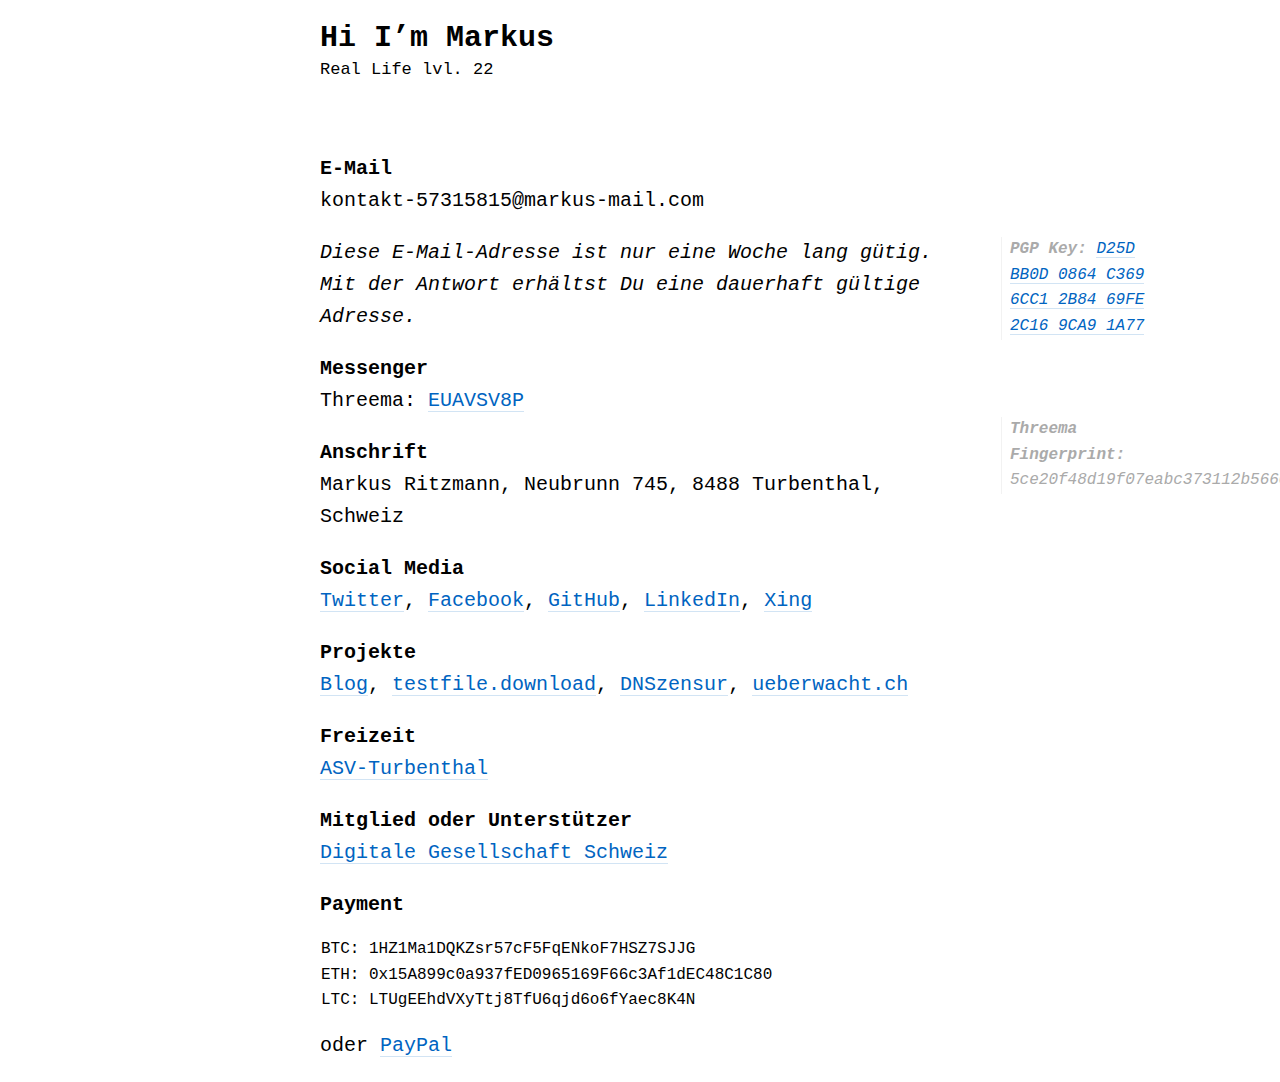
==== public/index.html @ 3424f523 "new directory structure and nginx config" ====
<!DOCTYPE html>
<html>
  <head>
    <meta charset="utf-8">
    <meta http-equiv="X-UA-Compatible" content="IE=edge">
    <meta name="viewport" content="width=device-width, initial-scale=1.0">

    <title>Markus Ritzmann</title>
    <meta name="description" content="Persönliche Webseite von Markus Ritzmann aus Turbenthal, Schweiz."/>
    <meta name="keywords" content="Markus Ritzmann, Unterspitzwies, 8488 Turbenthal, Schweiz, weissertiger2, Neubrunn 745, Winterthur"/>
    <meta name="author" content="Markus Ritzmann">

    <!-- css files -->
    <link rel="stylesheet" href="css/awsm.min.css">
    <link rel="stylesheet" href="css/custom.css">

  </head>
  <body>
    <header>
      <h1>Hi I&rsquo;m Markus</h1>
      <p>Real Life lvl. 22</p>
    </header>
    <main>
      <dl>
        <dt>E-Mail</dt>
        <dd>
          <p>kontakt-57315815<span style="display:none">dummy</span>@mar<span style="display:none">dummy</span>kus-mail.com</p>
          <aside>
            <p><strong>PGP Key:</strong> <a href="pgp.asc">D25D BB0D 0864 C369 6CC1 2B84 69FE 2C16 9CA9 1A77</a></p>
          </aside>
          <p><i>Diese E-Mail-Adresse ist nur eine Woche lang gütig. Mit der Antwort erhältst Du eine dauerhaft gültige Adresse.</i></p>
        </dd>

        <dt>Messenger</dt>
        <dd>
          Threema: <a href="threema://add?id=EUAVSV8P">EUAVSV8P</a><br />
          <aside>
            <p><strong>Threema Fingerprint:</strong> 5ce20f48d19f07eabc373112b56605da</p>
          </aside>
        </dd>

        <dt>Anschrift</dt>
        <dd>
          Markus Ritzmann, Neubrunn 745, 8488 Turbenthal, Schweiz
        </dd>

        <dt>Social Media</dt>
        <dd>
          <a href="https://twitter.com/RitzmannMarkus">Twitter</a>,
          <a href="https://www.facebook.com/ritzmann.markus">Facebook</a>,
          <a href="https://github.com/mritzmann">GitHub</a>,
          <a href="https://www.linkedin.com/in/ritzmannmarkus">LinkedIn</a>,
          <a href="https://www.xing.com/profile/Markus_Ritzmann4">Xing</a>
        </dd>

        <dt>Projekte</dt>
        <dd>
          <a href="https://blog.markusritzmann.ch/">Blog</a>,
          <a href="https://testfile.download/">testfile.download</a>,
          <a href="https://dnszensur.ch/">DNSzensur</a>,
          <a href="https://ueberwacht.ch/">ueberwacht.ch</a>
        </dd>

        <dt>Freizeit</dt>
        <dd>
          <a href="https://asvt.ch/">ASV-Turbenthal</a>
        </dd>

        <dt>Mitglied oder Unterstützer</dt>
        <dd>
          <a href="https://www.digitale-gesellschaft.ch/aktiv-werden/">Digitale Gesellschaft Schweiz</a>
        </dd>

        <dt>Payment</dt>
        <dd>
<pre><code>BTC: 1HZ1Ma1DQKZsr57cF5FqENkoF7HSZ7SJJG
ETH: 0x15A899c0a937fED0965169F66c3Af1dEC48C1C80
LTC: LTUgEEhdVXyTtj8TfU6qjd6o6fYaec8K4N</code></pre>

          oder <a href="https://www.paypal.me/ritzmann">PayPal</a>
        </dd>
      </dl>
    </main>
    <!-- Piwik -->
    <script type="text/javascript">
      var _paq = _paq || [];
      /* tracker methods like "setCustomDimension" should be called before "trackPageView" */
      _paq.push(['trackPageView']);
      _paq.push(['enableLinkTracking']);
      (function() {
        var u="//stat.markus-mail.com/";
        _paq.push(['setTrackerUrl', u+'piwik.php']);
        _paq.push(['setSiteId', '1']);
        var d=document, g=d.createElement('script'), s=d.getElementsByTagName('script')[0];
        g.type='text/javascript'; g.async=true; g.defer=true; g.src=u+'piwik.js'; s.parentNode.insertBefore(g,s);
      })();
    </script>
    <!-- End Piwik Code -->
  </body>
</html>
---- public/css/awsm.min.css ----
@charset "UTF-8";html{font-family:"PT Serif",Georgia,serif;font-size:100%;line-height:1.6;background:#fff;color:#000;-webkit-overflow-scrolling:touch}body{margin:1em;font-size:1rem}@media (min-width:20rem){body{font-size:calc(1rem + .0125*(100vw - 20rem))}}@media (min-width:40rem){body{font-size:1.25rem}}body article,body footer,body header,body main{position:relative;max-width:40rem;margin:0 auto}body>header{margin-bottom:3.5em}body>header h1{margin:0;font-size:1.5em}body>header p{margin:0;font-size:.85em}body>footer{margin-top:4.5em;padding-bottom:1.5em;text-align:center;font-size:.8rem;color:#aaa}details,nav,p{margin:1em 0}nav ul{list-style:none;margin:0;padding:0}nav li{display:inline-block;margin-right:1em;margin-bottom:.25em}nav a:visited{color:#0064c1}article header h1 a:visited:hover,article header h2 a:visited:hover,nav a:hover{color:#3000c1}ol,ul{margin-top:0;padding-top:0;padding-left:2.5em}p{-webkit-hyphens:auto;-ms-hyphens:auto;hyphens:auto}aside:first-child,p:first-child{margin-top:0}aside:last-child,p:last-child{margin-bottom:0}p+ol,p+ul{margin-top:-.75em}p img,p picture{float:right;margin-bottom:.5em;margin-left:.5em}p picture img{float:none;margin:0}blockquote,dd{padding-left:2.5em}dd{margin-bottom:1em;margin-left:0}dt{font-weight:700}blockquote{margin:0}aside{margin:.5em 0;font-style:italic;color:#aaa}@media (min-width:65rem){aside{position:absolute;right:-12.5rem;width:9.375rem;max-width:9.375rem;margin:0;padding-left:.5em;font-size:.8em;border-left:1px solid #f2f2f2}}section+section{margin-top:2em}h1,h2,h3,h4,h5,h6{margin:1.25em 0 0;line-height:1.2}h1:focus>a[href^='#'][id],h1:hover>a[href^='#'][id],h2:focus>a[href^='#'][id],h2:hover>a[href^='#'][id],h3:focus>a[href^='#'][id],h3:hover>a[href^='#'][id],h4:focus>a[href^='#'][id],h4:hover>a[href^='#'][id],h5:focus>a[href^='#'][id],h5:hover>a[href^='#'][id],h6:focus>a[href^='#'][id],h6:hover>a[href^='#'][id]{opacity:1;transition:opacity 0s,color 300ms ease-out}figure+p,h1+details,h1+p,h2+details,h2+p,h3+details,h3+p,h4+details,h4+p,h5+details,h5+p,h6+details,h6+p{margin-top:.5em}h1>a[href^='#'][id],h2>a[href^='#'][id],h3>a[href^='#'][id],h4>a[href^='#'][id],h5>a[href^='#'][id],h6>a[href^='#'][id]{position:absolute;left:-.5em;opacity:0;background:0 0;color:rgba(0,0,0,.5);transition:opacity 300ms ease-out}h1>a[href^='#'][id]:focus,h1>a[href^='#'][id]:hover,h1>a[href^='#'][id]:target,h2>a[href^='#'][id]:focus,h2>a[href^='#'][id]:hover,h2>a[href^='#'][id]:target,h3>a[href^='#'][id]:focus,h3>a[href^='#'][id]:hover,h3>a[href^='#'][id]:target,h4>a[href^='#'][id]:focus,h4>a[href^='#'][id]:hover,h4>a[href^='#'][id]:target,h5>a[href^='#'][id]:focus,h5>a[href^='#'][id]:hover,h5>a[href^='#'][id]:target,h6>a[href^='#'][id]:focus,h6>a[href^='#'][id]:hover,h6>a[href^='#'][id]:target{opacity:1;box-shadow:none;color:#000;transition:opacity 0s,color 0s}h1>a[href^='#'][id]:target:focus,h2>a[href^='#'][id]:target:focus,h3>a[href^='#'][id]:target:focus,h4>a[href^='#'][id]:target:focus,h5>a[href^='#'][id]:target:focus,h6>a[href^='#'][id]:target:focus{outline:0}h1>a[href^='#'][id]::before,h2>a[href^='#'][id]::before,h3>a[href^='#'][id]::before,h4>a[href^='#'][id]::before,h5>a[href^='#'][id]::before,h6>a[href^='#'][id]::before{content:'•'}h1{font-size:2em}h2{font-size:1.75em}h3{font-size:1.25em}h4{font-size:1.15em}h5,h6{font-size:1em}h6{margin-top:1em;color:#aaa}article+article{margin-top:5em}article header p{font-family:system-ui,-apple-system,BlinkMacSystemFont,"Segoe UI",Roboto,Oxygen,Ubuntu,Cantarell,"Fira Sans","Droid Sans","Helvetica Neue",Helvetica,Arial,sans-serif;font-size:.6em;color:#aaa}article header p+h1,article header p+h2{margin-top:-.25em}article header h1+p,article header h2+p{margin-top:.25em}article header h1 a,article header h2 a{color:#000;background:url('data:image/svg+xml;charset=utf8,%3Csvg xmlns="http://www.w3.org/2000/svg" width="1" height="1"%3E%3Crect x="0" y="0.5" width="1" height="0.5" fill="rgba(0, 0, 0, 0.35)"/%3E%3C/svg%3E') left bottom repeat-x}@media screen and (-ms-high-contrast:active),(-ms-high-contrast:none){article header h1 a,article header h2 a{background:url('data:image/svg+xml;charset=utf8,%3Csvg xmlns="http://www.w3.org/2000/svg" width="1" height="2"%3E%3Crect x="0" y="1" width="1" height="1" fill="rgba(0, 0, 0, 0.35)"/%3E%3C/svg%3E') left bottom repeat-x}}article header h1 a:visited,article header h2 a:visited{color:#aaa;background:url('data:image/svg+xml;charset=utf8,%3Csvg xmlns="http://www.w3.org/2000/svg" width="1" height="1"%3E%3Crect x="0" y="0.5" width="1" height="0.5" fill="rgba(170, 170, 170, 0.35)"/%3E%3C/svg%3E') left bottom repeat-x}@media screen and (-ms-high-contrast:active),(-ms-high-contrast:none){article header h1 a:visited,article header h2 a:visited{background:url('data:image/svg+xml;charset=utf8,%3Csvg xmlns="http://www.w3.org/2000/svg" width="1" height="2"%3E%3Crect x="0" y="1" width="1" height="1" fill="rgba(170, 170, 170, 0.35)"/%3E%3C/svg%3E') left bottom repeat-x}}article>footer{margin-top:1.5em;font-size:.85em}a{text-decoration:none;color:#0064c1;transition:color 300ms ease-out,box-shadow 300ms ease-out;background:url('data:image/svg+xml;charset=utf8,%3Csvg xmlns="http://www.w3.org/2000/svg" width="1" height="1"%3E%3Crect x="0" y="0.5" width="1" height="0.5" fill="rgba(0, 100, 193, 0.35)"/%3E%3C/svg%3E') left bottom repeat-x}@media screen and (-ms-high-contrast:active),(-ms-high-contrast:none){a{background:url('data:image/svg+xml;charset=utf8,%3Csvg xmlns="http://www.w3.org/2000/svg" width="1" height="2"%3E%3Crect x="0" y="1" width="1" height="1" fill="rgba(0, 100, 193, 0.35)"/%3E%3C/svg%3E') left bottom repeat-x}}a:visited{color:#80b2e0}a:active,a:hover{outline-width:0}a:hover{box-shadow:inset 0 -1px #3000c1;color:#3000c1;transition:color 0s,box-shadow 0s}abbr{margin-right:-.075em;-webkit-hyphens:none;-ms-hyphens:none;hyphens:none;letter-spacing:.075em;font-size:.9em}img,picture{display:block;max-width:100%;margin:0 auto}audio,video{width:100%;max-width:100%}video{-o-object-position:0 -1px;object-position:0 -1px}figure{margin:1em 0 .5em;padding:0}figure figcaption{opacity:.65;font-size:.85em}table{display:inline-block;border-spacing:0;border-collapse:collapse;overflow-x:auto;max-width:100%;text-align:left;vertical-align:top;background:linear-gradient(rgba(0,0,0,.15) 0%,rgba(0,0,0,.15) 100%) 0 0,linear-gradient(rgba(0,0,0,.15) 0%,rgba(0,0,0,.15) 100%) 100% 0;background-attachment:scroll,scroll;background-size:1px 100%,1px 100%;background-repeat:no-repeat,no-repeat}table caption{font-size:.9em;background:#fff}table td,table th{padding:.35em .75em;vertical-align:top;font-size:.9em;border:1px solid #f2f2f2;border-top:0;border-left:0}table td:first-child,table th:first-child{padding-left:0;background-image:linear-gradient(to right,#fff 50%,rgba(255,255,255,0) 100%);background-size:2px 100%;background-repeat:no-repeat}table td:last-child,table th:last-child{padding-right:0;border-right:0;background-image:linear-gradient(to left,#fff 50%,rgba(255,255,255,0) 100%);background-position:100% 0;background-size:2px 100%;background-repeat:no-repeat}table td:only-child,table th:only-child{background-image:linear-gradient(to right,#fff 50%,rgba(255,255,255,0) 100%),linear-gradient(to left,#fff 50%,rgba(255,255,255,0) 100%);background-position:0 0,100% 0;background-size:2px 100%,2px 100%;background-repeat:no-repeat,no-repeat}table th{line-height:1.2}code,kbd,samp,var{font-family:Consolas,"Lucida Console",Monaco,monospace;font-style:normal}pre{overflow-x:auto;font-size:.8em;background:linear-gradient(rgba(0,0,0,.15) 0%,rgba(0,0,0,.15) 100%) 0 0,linear-gradient(rgba(0,0,0,.15) 0%,rgba(0,0,0,.15) 100%) 100% 0;background-attachment:scroll,scroll;background-size:1px 100%,1px 100%;background-repeat:no-repeat,no-repeat}pre>code,summary{display:inline-block}pre>code{overflow-x:visible;box-sizing:border-box;min-width:100%;border-right:3px solid #fff;border-left:1px solid #fff}hr{height:1px;margin:2em 0;border:0;background:#f2f2f2}details[open]{padding-bottom:.5em;border-bottom:1px solid #f2f2f2}summary{font-weight:700;border-bottom:1px dashed;cursor:pointer}summary::-webkit-details-marker{display:none}noscript{color:#d00000}::-moz-selection{background:rgba(0,100,193,.15)}::selection{background:rgba(0,100,193,.15)}
---- public/css/custom.css ----
body {
  font-family: monospace;
}

dd {
  padding-left: 0px;
}
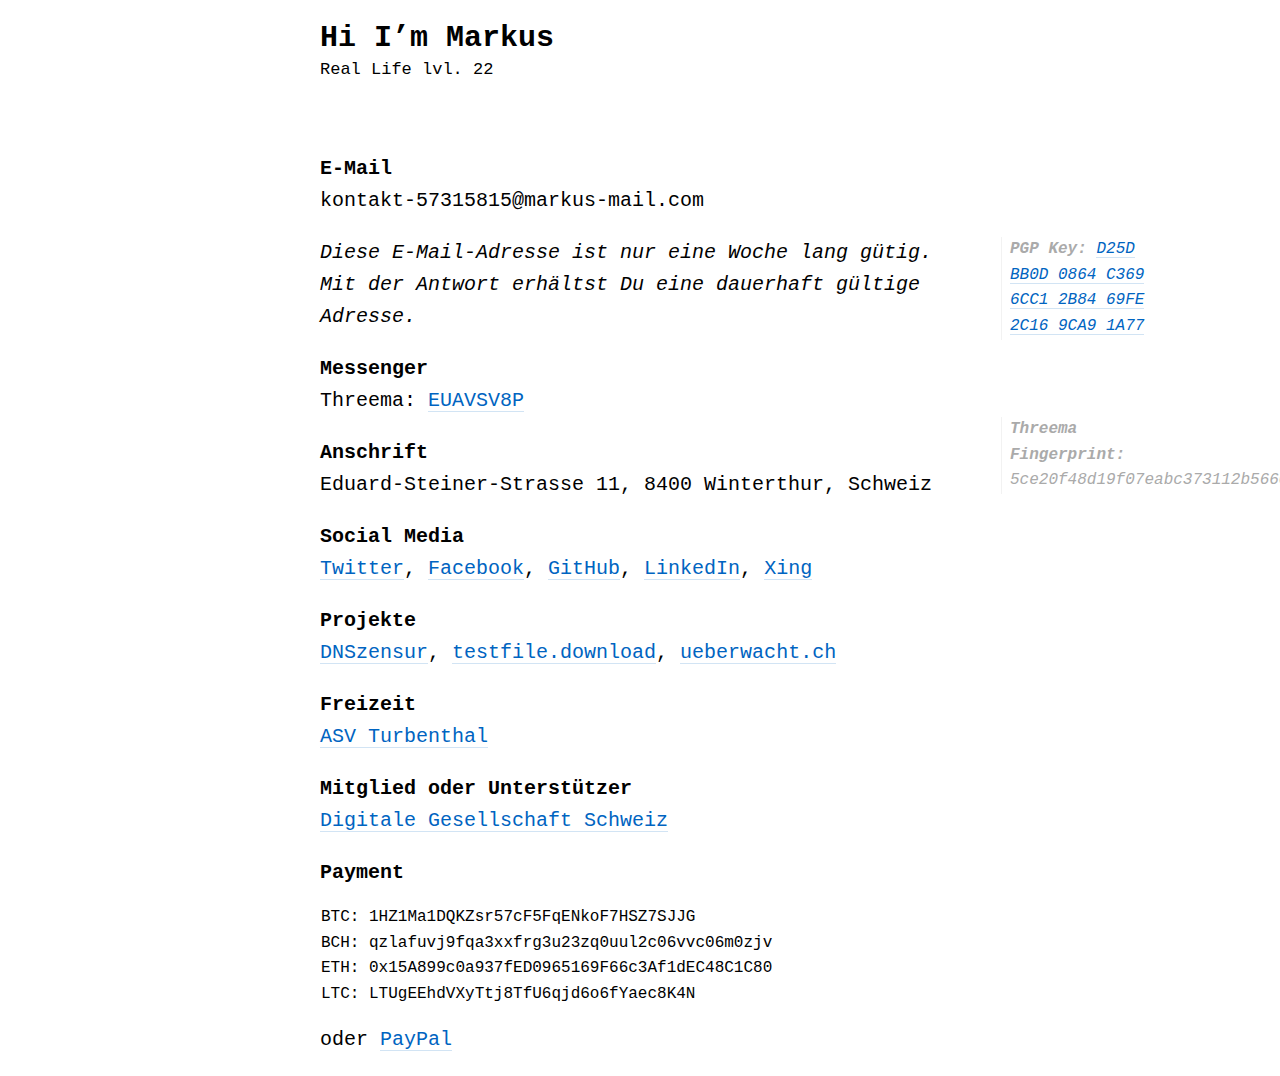
==== commit 8115f61c: "structured data and new matomo analytics code" ====
--- a/public/index.html
+++ b/public/index.html
@@ -6,14 +6,20 @@
     <meta name="viewport" content="width=device-width, initial-scale=1.0">
 
     <title>Markus Ritzmann</title>
-    <meta name="description" content="Persönliche Webseite von Markus Ritzmann aus Turbenthal, Schweiz."/>
-    <meta name="keywords" content="Markus Ritzmann, Unterspitzwies, 8488 Turbenthal, Schweiz, weissertiger2, Neubrunn 745, Winterthur"/>
+    <meta name="description" content="Persönliche Webseite von Markus Ritzmann aus Winterthur, Schweiz."/>
+    <meta name="keywords" content="Markus Ritzmann, Winterthur, Schweiz, Informatiker, DNSzensur"/>
     <meta name="author" content="Markus Ritzmann">
 
-    <!-- css files -->
     <link rel="stylesheet" href="css/awsm.min.css">
-    <link rel="stylesheet" href="css/custom.css">
+    <style>
+      body {
+        font-family: monospace;
+      }
 
+      dd {
+        padding-left: 0px;
+      }
+    </style>
   </head>
   <body>
     <header>
@@ -41,7 +47,7 @@
 
         <dt>Anschrift</dt>
         <dd>
-          Markus Ritzmann, Neubrunn 745, 8488 Turbenthal, Schweiz
+          Eduard-Steiner-Strasse 11, 8400 Winterthur, Schweiz
         </dd>
 
         <dt>Social Media</dt>
@@ -55,15 +61,14 @@
 
         <dt>Projekte</dt>
         <dd>
-          <a href="https://blog.markusritzmann.ch/">Blog</a>,
+          <a href="https://dnszensur.ch/">DNSzensur</a>,
           <a href="https://testfile.download/">testfile.download</a>,
-          <a href="https://dnszensur.ch/">DNSzensur</a>,
           <a href="https://ueberwacht.ch/">ueberwacht.ch</a>
         </dd>
 
         <dt>Freizeit</dt>
         <dd>
-          <a href="https://asvt.ch/">ASV-Turbenthal</a>
+          <a href="https://asvt.ch/">ASV Turbenthal</a>
         </dd>
 
         <dt>Mitglied oder Unterstützer</dt>
@@ -74,6 +79,7 @@
         <dt>Payment</dt>
         <dd>
 <pre><code>BTC: 1HZ1Ma1DQKZsr57cF5FqENkoF7HSZ7SJJG
+BCH: qzlafuvj9fqa3xxfrg3u23zq0uul2c06vvc06m0zjv
 ETH: 0x15A899c0a937fED0965169F66c3Af1dEC48C1C80
 LTC: LTUgEEhdVXyTtj8TfU6qjd6o6fYaec8K4N</code></pre>
 
@@ -81,10 +87,38 @@
         </dd>
       </dl>
     </main>
-    <!-- Piwik -->
+
+    <!-- structured data
+    Validator: https://search.google.com/structured-data/testing-tool -->
+    <script type="application/ld+json">
+      {
+        "@context": "http://schema.org/",
+        "@type": "Person",
+        "name": "Markus Ritzmann",
+        "birthDate": "1995-12-27",
+        "url": "https://markusritzmann.ch/",
+        "address": {
+          "@type": "PostalAddress",
+          "streetAddress": "Eduard-Steiner-Strasse 11",
+          "addressLocality": "Winterthur",
+          "postalCode": "8400",
+          "addressCountry": "Switzerland"
+        },
+        "sameAs": [
+          "https://twitter.com/RitzmannMarkus/",
+          "https://github.com/mritzmann/"
+        ]
+      }
+    </script>
+
+    <!-- Matomo ist so konfiguriert, dass...
+    * Do-Not-Track beruecksichtigt wird.
+    * nicht die gesammte IP-Adresse gespeichert wird.
+    * Keine Tracking-Cookies gesetzt werden. -->
     <script type="text/javascript">
       var _paq = _paq || [];
-      /* tracker methods like "setCustomDimension" should be called before "trackPageView" */
+      _paq.push(["setDoNotTrack", true]);
+      _paq.push(["disableCookies"]);
       _paq.push(['trackPageView']);
       _paq.push(['enableLinkTracking']);
       (function() {
@@ -95,6 +129,6 @@
         g.type='text/javascript'; g.async=true; g.defer=true; g.src=u+'piwik.js'; s.parentNode.insertBefore(g,s);
       })();
     </script>
-    <!-- End Piwik Code -->
+
   </body>
 </html>
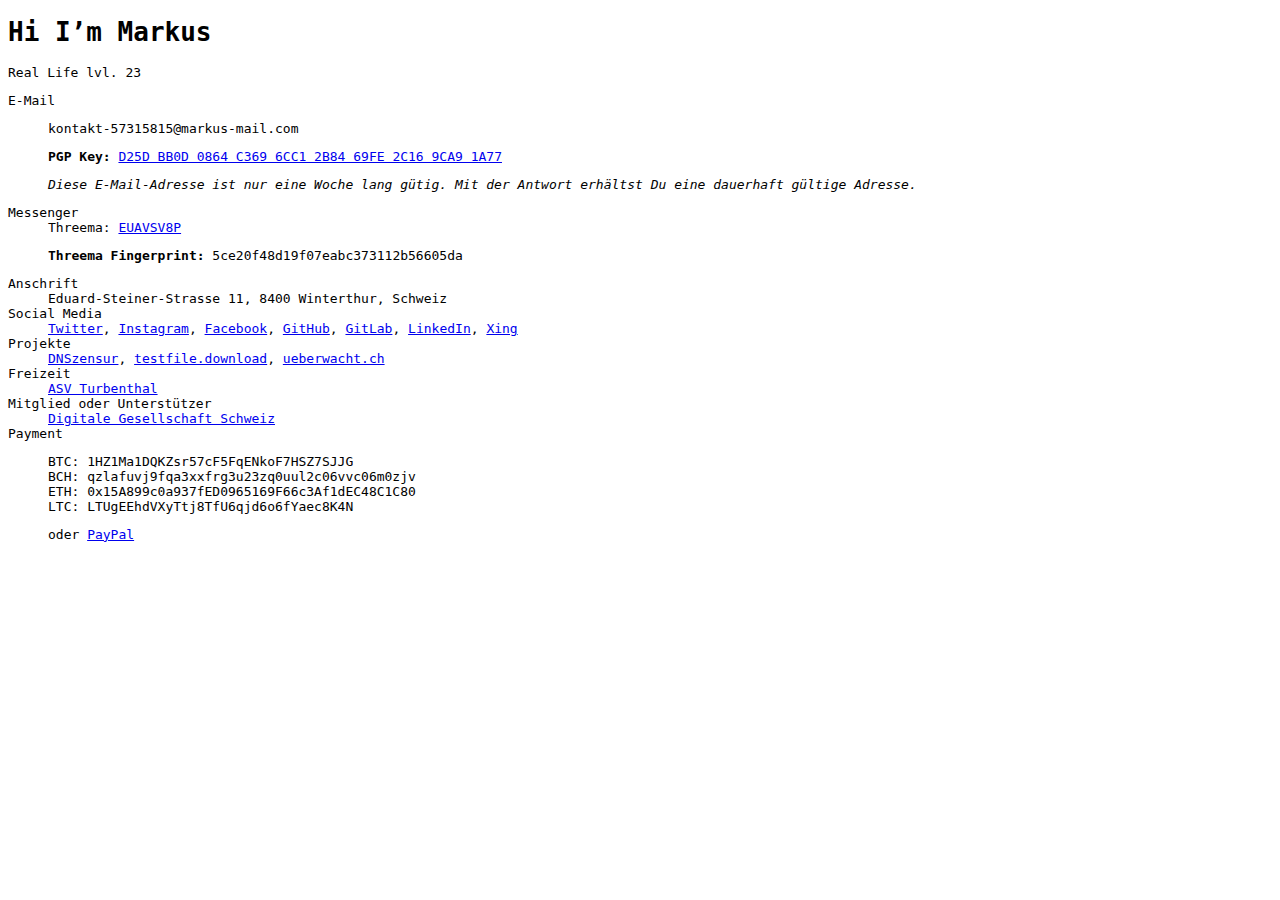
==== commit e304c41e: "update age" ====
--- a/public/index.html
+++ b/public/index.html
@@ -1,8 +1,7 @@
 <!DOCTYPE html>
-<html>
+<html lang="de">
   <head>
     <meta charset="utf-8">
-    <meta http-equiv="X-UA-Compatible" content="IE=edge">
     <meta name="viewport" content="width=device-width, initial-scale=1.0">
 
     <title>Markus Ritzmann</title>
@@ -10,7 +9,7 @@
     <meta name="keywords" content="Markus Ritzmann, Winterthur, Schweiz, Informatiker, DNSzensur"/>
     <meta name="author" content="Markus Ritzmann">
 
-    <link rel="stylesheet" href="css/awsm.min.css">
+    <link rel="stylesheet" integrity="sha384-5DX7Ntf74C6xLjq3DWM5E5UMOhaqdiqo34vvDzp5GZptT8E48UaBS3eQjjAsA0wr" href="css/awsm.min.css">
     <style>
       body {
         font-family: monospace;
@@ -24,7 +23,7 @@
   <body>
     <header>
       <h1>Hi I&rsquo;m Markus</h1>
-      <p>Real Life lvl. 22</p>
+      <p>Real Life lvl. 23</p>
     </header>
     <main>
       <dl>
@@ -53,8 +52,10 @@
         <dt>Social Media</dt>
         <dd>
           <a href="https://twitter.com/RitzmannMarkus">Twitter</a>,
+          <a href="https://www.instagram.com/ritzmannm/">Instagram</a>,
           <a href="https://www.facebook.com/ritzmann.markus">Facebook</a>,
           <a href="https://github.com/mritzmann">GitHub</a>,
+          <a href="https://gitlab.com/mritzmann">GitLab</a>,
           <a href="https://www.linkedin.com/in/ritzmannmarkus">LinkedIn</a>,
           <a href="https://www.xing.com/profile/Markus_Ritzmann4">Xing</a>
         </dd>
@@ -110,25 +111,6 @@
         ]
       }
     </script>
-
-    <!-- Matomo ist so konfiguriert, dass...
-    * Do-Not-Track beruecksichtigt wird.
-    * nicht die gesammte IP-Adresse gespeichert wird.
-    * Keine Tracking-Cookies gesetzt werden. -->
-    <script type="text/javascript">
-      var _paq = _paq || [];
-      _paq.push(["setDoNotTrack", true]);
-      _paq.push(["disableCookies"]);
-      _paq.push(['trackPageView']);
-      _paq.push(['enableLinkTracking']);
-      (function() {
-        var u="//stat.markus-mail.com/";
-        _paq.push(['setTrackerUrl', u+'piwik.php']);
-        _paq.push(['setSiteId', '1']);
-        var d=document, g=d.createElement('script'), s=d.getElementsByTagName('script')[0];
-        g.type='text/javascript'; g.async=true; g.defer=true; g.src=u+'piwik.js'; s.parentNode.insertBefore(g,s);
-      })();
-    </script>
-
+    
   </body>
 </html>
